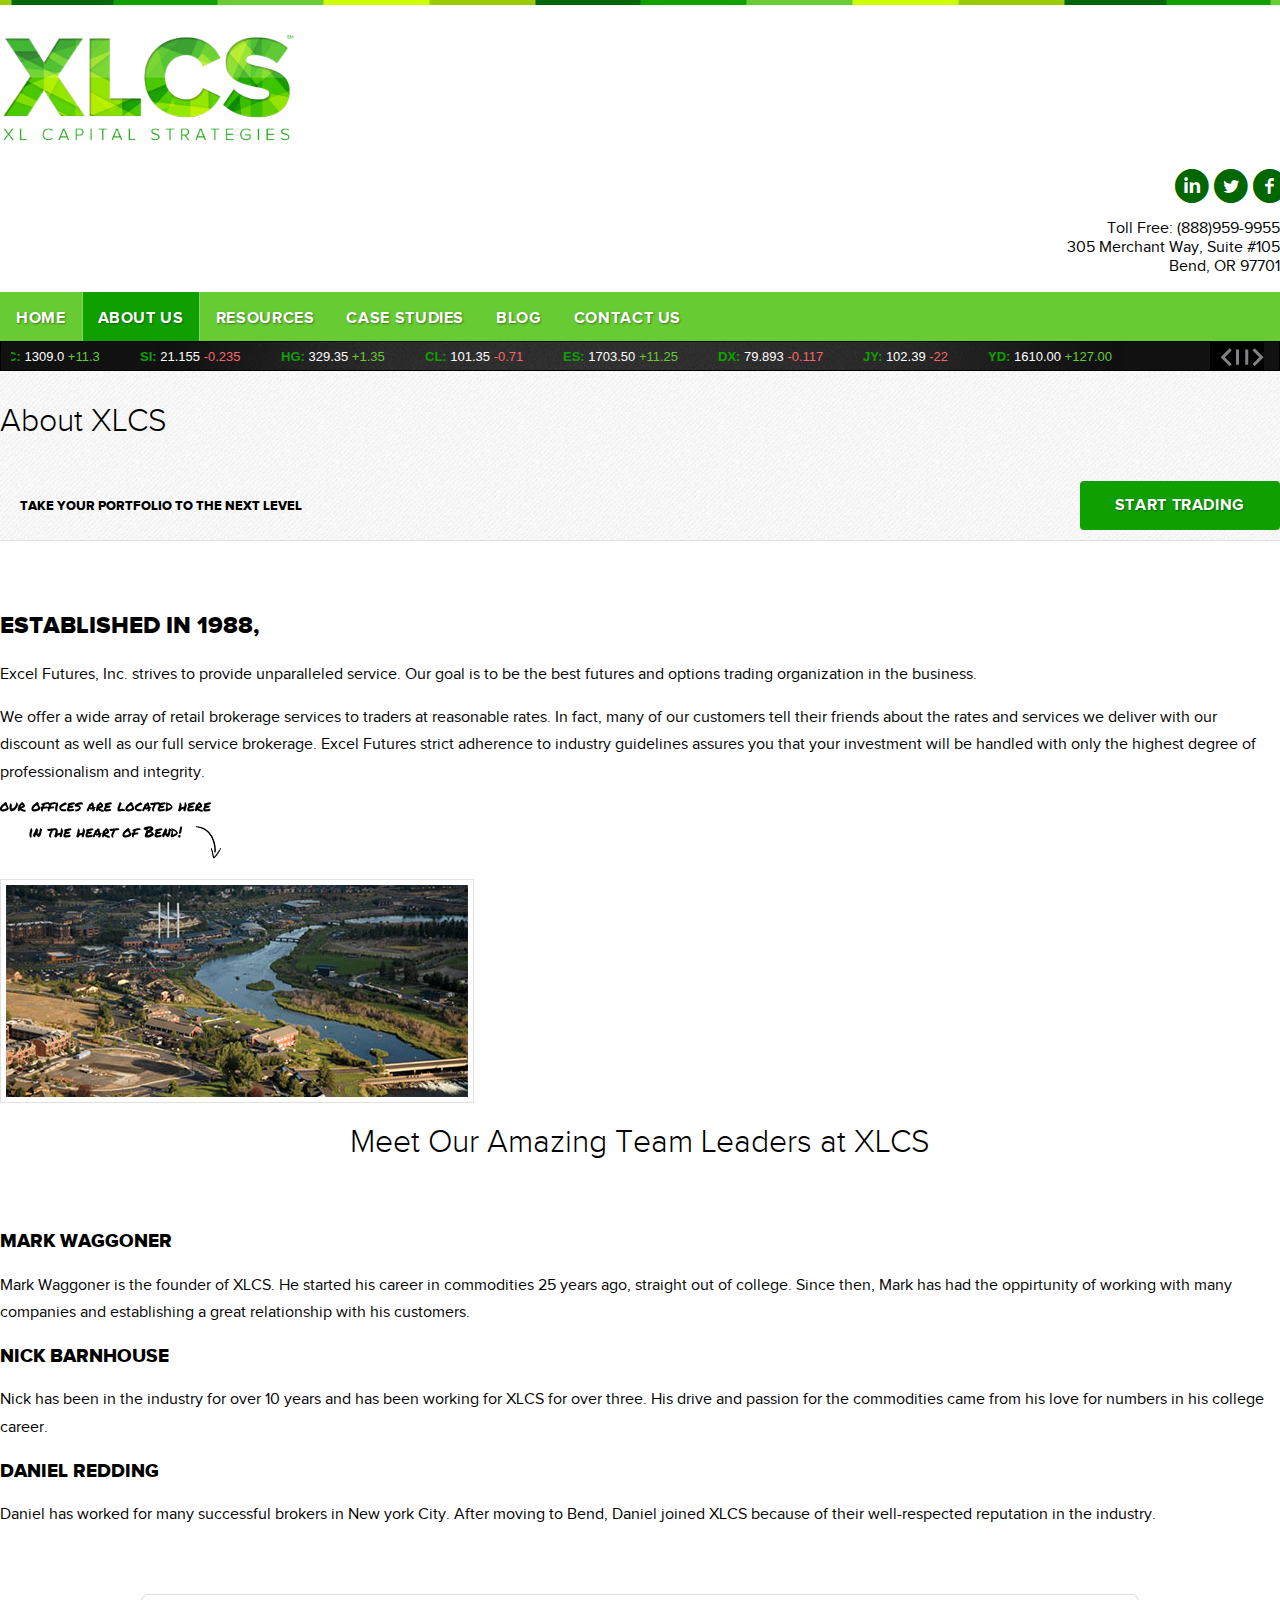
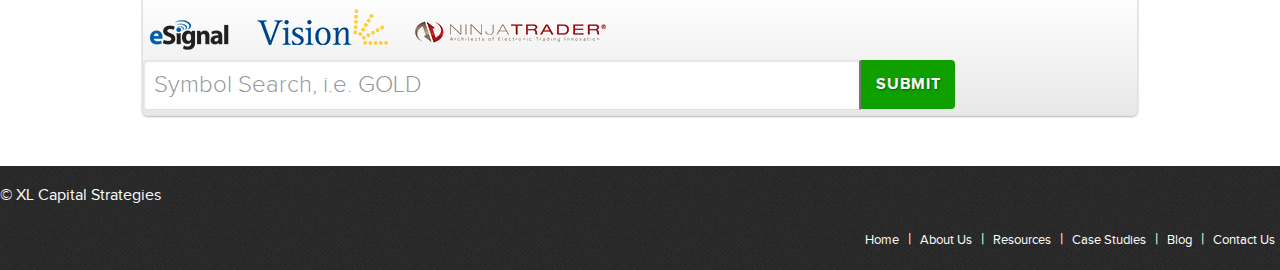
==== about-us.html @ c9a32fd8 "Transfered Website" ====
<!DOCTYPE hmtl>
<html lang="en">
	<head>
		<meta charset="utf-8" />
		<meta http-equiv="X-UA-Compatible" content="IE=edge,chrome=1"> 
		<meta name="viewport" content="width=device-width, initial-scale=1.0"> 
		
		<title>XL Capital Strategies | About Us</title>
		
		<!-- jQuery -->
		<script src="http://ajax.googleapis.com/ajax/libs/jquery/1.10.2/jquery.min.js"></script>
		
		<!-- Standard CSS -->
		<link rel="stylesheet" type="text/css" href="css/style.css">
		<link rel="stylesheet" type="text/css" href="css/normalize.css">
		
		<!-- Grid CSS -->
		<link rel="stylesheet" type="text/css" href="css/996-Grid/base.css">
		<link rel="stylesheet" type="text/css" href="css/996-Grid/grid.css">
		<link rel="stylesheet" type="text/css" href="css/996-Grid/style.css">
		
		<!-- Fontello/SVG Icons CSS & JS -->
		<link rel="stylesheet" type="text/css" href="fonts/fontello/css/fontello.css">
		<link rel="stylesheet" type="text/css" href="fonts/fontello/css/fontello-codes.css">
		<link rel="stylesheet" type="text/css" href="fonts/fontello/css/fontello-embedded.css">
		<link rel="stylesheet" type="text/css" href="fonts/fontello/css/fontello-ie7-codes.css">
		<link rel="stylesheet" type="text/css" href="fonts/fontello/css/fontello-ie7.css">
		<script src="fonts/fontello/config.json" type="text/javascript"></script>
		<script src="js/modernizr-2.6.2.min.js" type="text/javascript"></script>
		<script src="js/scripts.js" type="text/javascript"></script>
		
		<!-- FontFace -->
		<link rel="stylesheet" type="text/css" href="fonts/proxima-nova/stylesheet.css">
		
		
		<!-- Ticker CSS & JS -->
		<script src="js/jnewsticker-v1.1.12/newsticker.jquery.js" type="text/javascript"></script>
		<link rel="stylesheet" type="text/css" href="js/jnewsticker-v1.1.12/skins/dark.css">
		
		<!-- Responsive Menu -->
		<link rel="stylesheet" type="text/css" href="js/SlidePushMenus/css/component.css">
		
		<!--[if gte IE 9]>
			<style type="text/css">
				.gradient {
					filter: none;
					}
			</style>
		<![endif]-->	
	</head>
	
	<body class="about_page cbp-spmenu-push">
		<header>
			
			<div class="color_strip"></div>
			
			<div class="clear"></div>
			
			<div class="container">
					<div class="grid_8">
						<div class="logo"></div>
					</div>
					<div class="grid_4">
						<div class="contact_header">
							<ul class="social_buttons">
								<li><a class="icon-linkedin-circled" title="XL Capital Strategies Linked In" href="#"></a></li>
								<li><a class="icon-twitter-circled" title="XL Capital Strategies Twitter" href="#"></a></li>
								<li><a class="icon-facebook-circled" title="XL Capital Strategies Facebook" href="#"></a></li>
							</ul>
							<ul>
								<li>Toll Free: (888)959-9955</li>
								<li>305 Merchant Way, Suite #105<br>Bend, OR 97701</li>
							</ul>
						</div>
					</div>
			</div>
			<nav id="main_nav">
				<div class="container">
					<div class="grid_12">
						<ul>
							<li><a href="index.html">Home</a></li>
							<li class="current"><a href="about-us.html">About Us</a></li>
							<li><a href="resources.html">Resources</a></li>
							<li><a href="case-studies.html">Case Studies</a></li>
							<li><a href="blog.html">Blog</a></li>
							<li><a href="contact-us.html">Contact Us</a></li>
						</ul>
						
						<!-- Responsive Menu -->
						<div class="responsive_menu">
							<span class="menu_label">Menu</span> <a id="showRightPush"></a>
						</div>
						
						<nav class="cbp-spmenu cbp-spmenu-vertical cbp-spmenu-right" id="cbp-spmenu-s2">
							<h3>Menu</h3>
							<a href="index.html">Home</a>
							<a class="selected" href="about-us.html">About Us</a>
							<a href="resources.html">Resources</a>
							<a href="case-studies.html">Case Studies</a>
							<a href="blog.html">Blog</a>
							<a href="contact-us.html">Contact Us</a>
						</nav>
					</div>
				</div>
			</nav>
			
			<div id="ticker">
				<ul id="c_ticker" class="newsticker">
					<li><span class="symbol">GC:</span> 1309.0 <span class="high">+11.3</span></li>
					<li><span class="symbol">SI:</span> 21.155 <span class="low">-0.235</span></li>
					<li><span class="symbol">HG:</span> 329.35 <span class="high">+1.35</span></li>
					<li><span class="symbol">CL:</span> 101.35 <span class="low">-0.71</span></li>
					<li><span class="symbol">ES:</span> 1703.50 <span class="high">+11.25</span></li>
					<li><span class="symbol">DX:</span> 79.893 <span class="low">-0.117</span></li>
					<li><span class="symbol">JY:</span> 102.39 <span class="low">-22</span></li>
					<li><span class="symbol">YD:</span> 1610.00 <span class="high">+127.00</span></li>
				</ul>
			</div>
			
			</header>
			
			<div class="clear"></div>
			
			<section id="page_title">
				<div class="container">
					<div class="grid_5">
						<h1 class="thin">About XLCS</h1>
					</div>
					<div id="cta_container" class="grid_7">
						<h5>Take Your Portfolio To The Next Level</h5>
						<a class="button mid_green" href="contact-us.html">Start Trading</a>
					</div>
				</div>
			</section>
			
			<div class="clear"></div>
			
			<section id="main">
				<div class="container">
					<div class="grid_7">
						<h2>Established in 1988,</h2>
						<p>Excel Futures, Inc. strives to provide unparalleled service. Our goal is to be the best futures and options trading organization in the business.</p>

<p>We offer a wide array of retail brokerage services to traders at
reasonable rates. In fact, many of our customers tell their friends about the rates and services we deliver with our discount as well as our full
service brokerage. Excel Futures strict adherence to industry guidelines assures you that your investment will be handled with only the highest degree of professionalism and integrity.</p>
					</div>
					<div class="grid_5 about_photo">
						<div class="note"></div>
						<img src="images/bend.jpg" alt="history of XLCS">
					</div>
				</div>
			</section>
			
			<div class="clear"></div>
			
			<div class="container">
				<div class="grid_12">
					<h1 class="center thin headline">Meet Our Amazing Team Leaders at XLCS</h1>
				</div>
			</div>
			
			<div class="clear"></div>
			
			<div class="container">
				<div class="grid_4">
						<h3>Mark Waggoner</h3>
						<p>Mark Waggoner is the founder of XLCS. He started his career in commodities 25 years ago, straight out of college. Since then, Mark has had the oppirtunity of working with many companies and establishing a great
relationship with his customers.</p>
				</div>
				
				<div class="grid_4">
						<h3>Nick Barnhouse</h3>
						<p>Nick has been in the industry for over 10 years and has been working for XLCS for over three. His drive and passion for the commodities came from his love for numbers in his college career.</p>
				</div>
				
				<div class="grid_4">
						<h3>Daniel Redding</h3>
						<p>Daniel has worked for many successful brokers in New york City. After moving to Bend, Daniel joined XLCS because of their well-respected reputation in the industry.</p>
				</div>
			</div>
			
			<div class="clear"></div>
			
			<div id="symbol_search">
				<div class="container">
					<div class="grid_7">
						<ul class="platforms">
							<li><div class="esignal"></div></li>
							<li><div class="vision"></div></li>
							<li><div class="ninja"></div></li>
						</ul>
					</div>
					<div class="grid_5">
						<form>
							<input type="search" id="symbol_search_field" name="symbol" value="Symbol Search, i.e. GOLD" onblur="if (this.value == '') {this.value = 'Symbol Search, i.e. GOLD';}" onfocus="if (this.value == 'Symbol Search, i.e. GOLD') {this.value = '';}" />
 
							<input type="submit" class="button search_btn mid_green"
						</form>
					</div>
				</div>
			</div>
			
			<div class="clear"></div>

					
		<footer>
			<div class="container">
				<div class="grid_6">
					<p>&copy; XL Capital Strategies</p>
				</div>
				<div class="grid_6">
					<nav id="footer_nav">
						<p><a href="index.html">Home</a> | <a href="about-us.html">About Us</a> | <a href="resources.html">Resources</a> | <a href="case-studies.html">Case Studies</a> | <a href="blog.html">Blog</a> | <a href="contact-us.html">Contact Us</a></p>
					</nav>
				</div>
			</div>
		</footer>
		
	</body>
	
	<script src="js/SlidePushMenus/js/classie.js" type="text/javascript"></script>
	
	<script>
		(function($){
		$(document).ready(function() {
		$('#c_ticker').newsticker();
		});
		})(jQuery);
		
		var showRightPush = document.getElementById( 'showRightPush' ),
			menuRight = document.getElementById( 'cbp-spmenu-s2' ),
			body = document.body;
				
			showRightPush.onclick = function() {
				classie.toggle( this, 'active' );
				classie.toggle( body, 'cbp-spmenu-push-toleft' );
				classie.toggle( menuRight, 'cbp-spmenu-open' );
				disableOther( 'showRightPush' );
			};

			function disableOther( button ) {
				if( button !== 'showRightPush' ) {
					classie.toggle( showRightPush, 'disabled' );
				}
			}

	</script>

</html>
---- css/style.css ----
/* mid green: #0fa000 */
/* dark green: #006600 */
/* light green: #67cb33 */

/* General
------------------------------------------*/

* {
	-moz-box-sizing: border-box;
	-webkit-box-sizing: border-box;
	box-sizing: border-box;
}

body {
	font-family: 'proxima_nova_rg',helvetica,arial,sans-serif;
}


.container {
	overflow: hidden;
}

img {
}

.clear_50 {
	display: block;
	clear: both;
	width: 100%;
	height: 50px;
}


/* Typography
------------------------------------------*/


.thin {
	font-family: 'proxima_nova_lt',helvetica,arial,sans-serif;
	text-transform: none;
	font-weight: 300;
}

h1, h2, h3, h4, h5, h6 {
	font-family: 'proxima_nova_extrabold',helvetica,arial,sans-serif;
	text-transform: uppercase;
}

a {
	color: #0fa000;
	text-decoration: none;
	-webkit-transition: all 0.2s linear;
	-moz-transition: all 0.2s linear;
	-o-transition: all 0.2s linear;
	transition: all 0.2s linear;
}

p a:hover {
	text-decoration: underline;
}

p {
	font-size: 1em;
	line-height: 1.7em;
}

.center {
	text-align: center;
}

.headline {
	margin-bottom: 50px;
}


/* UX/UI Elements
------------------------------------------*/

.button {
	font-family: 'proxima_nova_bold',helvetica,arial,sans-serif;
	text-transform: uppercase;
	color:#fff;
	-webkit-text-shadow:1px 1px 2px rgba(0,0,0,0.4);
	-moz-text-shadow:1px 1px 2px rgba(0,0,0,0.4);
	text-shadow:1px 1px 2px rgba(0,0,0,0.4);
	text-decoration: none;
	-webkit-border-radius: 4px;
	-moz-border-radius: 4px;
	border-radius: 4px;
	padding: 15px 35px;
	font-size: 1em;
	letter-spacing: 0.04em;
	text-align: center;
	display: inline-block;
}

.button.dark_green {background:#006600;}
.button.mid_green {background:#0fa000;}
.button.light_green {background:#67cb33;}

.button.dark_green:hover {background:#006600;}
.button.mid_green:hover {background:#67cb33;}
.button.light_green:hover {background:#0fa000;}

.button_group {
	display: inline-block;
}

.button.fullwidth {
	width: 100%;
	display: block;
	padding-left: 0;
	padding-right: 0;
}


/* form elements */

input[type="submit"] {
-webkit-transition: all 0.2s linear;
	-moz-transition: all 0.2s linear;
	-o-transition: all 0.2s linear;
	transition: all 0.2s linear;
}

/* Symbol Search Bar */

.home #symbol_search {
	margin: -36px auto 50px;
}

#symbol_search {
	margin: 50px auto;
	border: 1px solid #e1e1e1;
	max-width: 996px;
	width: 100%;
	padding: 5px 0;
	border-radius: 6px;
	background: #ffffff;
	background: url([data-uri]);
	background: -moz-linear-gradient(top,  #ffffff 0%, #e7e7e7 100%);
	background: -webkit-gradient(linear, left top, left bottom, color-stop(0%,#ffffff), color-stop(100%,#e7e7e7));
	background: -webkit-linear-gradient(top,  #ffffff 0%,#e7e7e7 100%);
	background: -o-linear-gradient(top,  #ffffff 0%,#e7e7e7 100%);
	background: -ms-linear-gradient(top,  #ffffff 0%,#e7e7e7 100%);
	background: linear-gradient(to bottom,  #ffffff 0%,#e7e7e7 100%);
	filter: progid:DXImageTransform.Microsoft.gradient( startColorstr='#ffffff', endColorstr='#e7e7e7',GradientType=0 );
	box-shadow: 0px 1px 2px rgba(0,0,0,0.3);
	-moz-box-shadow: 0px 1px 2px rgba(0,0,0,0.3);
	-webkit-box-shadow: 0px 1px 2px rgba(0,0,0,0.3);
}

#symbol_search .container {
}

#symbol_search .platforms {
	padding: 0 7px;
	margin: 0;
}

#symbol_search .platforms li {
    list-style: none;
    display: inline-block;
    margin-right: 22px;
}

#symbol_search .platforms li:last-child {
	margin-right:0;
}

#symbol_search form {
	overflow: hidden;
	float: right;
	margin: 5px 0 0;
	width: 100%;
}

#symbol_search input[type="search"] {
	font-family: 'proxima_nova_lt',helvetica,arial,sans-serif;
	outline: none;
	border-top: 1px solid #e1e1e1;
	border-left: 1px solid #e1e1e1;
	border-bottom: 1px solid #e1e1e1;
	font-size: 1.5em;
	font-weight: 300;
	padding: 10px;
	color: #999;
	float: left;
	-webkit-border-radius: 4px 0 0 4px;
	-moz-border-radius: 4px 0 0 4px;
	border-radius: 4px 0 0 4px;
	width: 69.96%;
	box-shadow: 1px 1px 2px rgba(0,0,0,0.1) inset;
}

#symbol_search input[type="submit"].button {
	border: none;
	-webkit-border-radius: 0 4px 4px 0;
	-moz-border-radius: 0 4px 4px 0;
	border-radius: 0 4px 4px 0;
	float: left;
	padding:15px;
}

.esignal, .vision, .ninja {background: url("../images/platforms.png") no-repeat transparent; position: relative;}

.esignal {background-position: 0 0; width: 80px; height: 36px;}
.vision {background-position: -106px 0; width: 133px; height: 36px; top:-5px;}
.ninja {background-position: -269px 0; width: 192px; height: 50px; top:10px;}


/* Global Header
------------------------------------------*/

.color_strip {
	background: url("../images/color_strip.jpg") repeat-x center top;
	height: 5px;
	width: 100%;	
}

.logo {
	 background: url("../images/logo400_web.png") no-repeat center 0 transparent;
	 max-width: 300px;
	 height: 115px;
	 background-size: 100%;
	 margin-top: 24px;
}

.showRightPush {
	display: none;
}


nav#main_nav {
	width: 100%;
	background: #67cb33;
	display: inline-block;
}

nav#main_nav ul {
	padding: 0;
	margin: 0;
}

nav#main_nav ul li.current {
	background: #0fa000;
	border-right: 1px solid rgba(255,255,255,0.5);
	border-left: 1px solid rgba(255,255,255,0.5);
}

nav#main_nav ul li {
	border-right: 1px solid #67cb33;
	border-left: 1px solid #67cb33;
	display: inline-block;
	line-height: 1em;
	float: left;
}

nav#main_nav ul li a {
	font-family: 'proxima_nova_bold',helvetica,arial,sans-serif;
	-webkit-text-shadow:1px 1px 2px rgba(0,0,0,0.4);
	-moz-text-shadow:1px 1px 2px rgba(0,0,0,0.4);
	text-shadow:1px 1px 2px rgba(0,0,0,0.4);
	text-transform: uppercase;
	color:#fff;
	text-decoration: none;
	padding: 19px 15px 14px;
	display: inline-block;
	letter-spacing: 0.04em;
}

nav#main_nav ul li a:hover {
	background: #0fa000;
}

.responsive_menu {display: none;}

.responsive_menu .menu_label {
	font-family: 'proxima_nova_bold',helvetica,arial,sans-serif;
	-webkit-text-shadow:1px 1px 2px rgba(0,0,0,0.4);
	-moz-text-shadow:1px 1px 2px rgba(0,0,0,0.4);
	text-shadow:1px 1px 2px rgba(0,0,0,0.4);
	text-transform: uppercase;
	color:#fff;
	float: left;
	font-size: 1.4em;
line-height: 1.3em;
	margin-right: 15px;
}


/* right */

.contact_header {
	margin-top: 24px;
}

.contact_header ul {
	list-style: none;	
	text-align: right;
}

.social_buttons {
	margin-bottom: 0;
}

.social_buttons li {
	width: 35px;
	display: inline-block;
	list-style: none;
}

.social_buttons li a {
	font-size: 2.2em;
	text-decoration: none;
	color:#006600;
}

.social_buttons li a:hover {
	color:#0fa000;
}

/* Intro & Page Title
------------------------------------------*/

#intro {
	background: url("../images/debut_light.png") repeat center top;
	padding: 60px 0 90px;
	border-bottom: 1px solid #e1e1e1;
}

#intro .button {
	float: left;
}

#intro .button_group a:first-child {
	margin-right: 20px;
}

#intro h1 {
	font-size: 2.5em;
}

#page_title {
	background: url("../images/debut_light.png") repeat center top;
	padding: 10px 0;
	border-bottom: 1px solid #e1e1e1;
}

#cta_container {
	padding-top: 20px;
	text-align: right;
}

#cta_container h5 {
	margin: 17px 0 0 20px;
	float: left;
}

#cta_container a {
	float: right;
}



/* Page Structure
------------------------------------------*/

section {
	overflow: hidden;
}

.pagination {
	padding: 0;
}

.pagination li {
	display: inline-block;
}

#breadcrumbs ul {
	margin: 0;
	padding: 0;
}

#breadcrumbs ul li {
	display:inline-block;
	list-style: none;
}

/* About Page
------------------------------------------*/

#main {
	padding: 50px 0 0;
}

.note {
	background: url("../images/note.png") no-repeat center top transparent;
	width: 221px;
	height: 57px;
	margin-bottom: 20px;
}

.about_photo img {
	overflow: hidden;
	border: 1px solid #e1e1e1 !important;
	background: #ffffff;
	padding: 5px;
}

/* Resources Page
------------------------------------------*/

.resource {
	display: inline-block;
}

#bottom_row {
	margin-top: 50px;
}

#top_row img, #bottom_row img {
	overflow: hidden;
	float: left;
	width: 120px;
	margin: 22px 12px 10px 0;
}

#top_row h4, #bottom_row h4 {
	margin-bottom: 10px;
}

#top_row p, #bottom_row p {
	margin: 0;
}

#top_row .button, #bottom_row .button {
	margin-top: 15px;
}


#top_row {
	margin-top: 50px;
}

/* Case Study Page
------------------------------------------*/

.case_cover {
	background: url("../images/download_bg.png") no-repeat center center #000000;
	margin-bottom: 20px;
	background-position: center -20px;
}

.case_cover img{
	-webkit-transition: all 0.2s linear;
	-moz-transition: all 0.2s linear;
	-o-transition: all 0.2s linear;
	transition: all 0.2s linear;
	zoom: 1;
	filter: alpha(opacity=100);
	opacity: 1.0;
}

.case_cover img:hover {
	cursor: pointer;
	zoom: 1;
	filter: alpha(opacity=15);
	opacity: 0.15;
}

/* Blog Page
------------------------------------------*/


.blog {
	
}

.entry_title {
	
}

.entry_title a {
	color:#000;
}

.entry_title a:hover {
	color:#0fa000;
}

.blog .featured_image {
	-webkit-border-radius: 6px;
	-moz-border-radius: 6px;
	border-radius: 6px;
	overflow: hidden;
}

.blog .meta_data {
	font-style: italic;
	font-size: 0.8em;
	border-top: 1px solid #e1e1e1;
	border-bottom: 1px solid #e1e1e1;
	list-style: none;
	padding: 0;
}

.blog .meta_data li {
	display: inline-block;
	margin: 0;
	padding: 2px 10px;
}

.blog .meta_data li a:hover {
	text-decoration: underline;
}

.blog .excerpt {}

/* Sidebar
------------------------------------------*/

#sidebar {
}

.widget {margin-bottom: 50px;}

.widget_title { text-align: center; border-bottom: 1px solid #e1e1e1;line-height: 2em; margin-top: 0;}

.categories {padding: 0;}
.categories li {list-style: none; padding: 10px 0; border-bottom: 1px dashed #e1e1e1;}
.categories li a:hover {text-decoration: underline;}

.categories li .post_number {
	font-weight: bold;
	color:#fff;
	background: #0fa000;
	-webkit-border-radius: 600px;
	-moz-border-radius: 600px;
	border-radius: 600px;
	float: right;
	width: 20px;
	height:20px;
	text-align: center;
	padding-top: 4px;
	font-size: 0.6em;
}

/* Contact Form
------------------------------------------*/

#gmap iframe {
	width: 100%;
}

.form_container {
}

#contact_form {
	border: none;
	background: #ffffff;
}

#contact_form input[type="text"] {
	font-family: 'proxima_nova_lt',helvetica,arial,sans-serif;
	outline: none;
	border: 1px solid #e1e1e1;
	font-size: 1em;
	font-weight: 300;
	padding: 10px;
	color: #999;
	-webkit-border-radius: 4px;
	-moz-border-radius: 4px;
	border-radius: 4px;
	width: 100%;
	box-shadow: 1px 1px 2px rgba(0,0,0,0.1) inset;
	-webkit-transition: all 0.2s linear;
	-moz-transition: all 0.2s linear;
	-o-transition: all 0.2s linear;
	transition: all 0.2s linear;
}

#contact_form input[type="text"]:focus, #contact_form textarea:focus {
	border: 1px solid #67cb33;
}

#contact_form textarea {
	font-family: 'proxima_nova_lt',helvetica,arial,sans-serif;
	outline: none;
	border: 1px solid #e1e1e1;
	font-size: 1em;
	font-weight: 300;
	padding: 10px;
	color: #999;
	-webkit-border-radius: 4px;
	-moz-border-radius: 4px;
	border-radius: 4px;
	width: 100%;
	height: 200px;
	box-shadow: 1px 1px 2px rgba(0,0,0,0.1) inset;
	resize: none;
	-webkit-transition: all 0.2s linear;
	-moz-transition: all 0.2s linear;
	-o-transition: all 0.2s linear;
	transition: all 0.2s linear;
}

#contact_form input[type="submit"].button {
	border: none;
	outline: none;
}

.contact_info {
	padding: 0;
	text-align: left;
	list-style: none;
}

.contact_info li {
	margin-bottom: 20px;
}

.contact_info li a:hover {
	text-decoration: underline;
}

.contact_info i {
	text-align: center;
	width: 30px;
	float: left;
	height: 30px;
	-webkit-border-radius: 600px;
	-moz-border-radius: 600px;
	border-radius: 600px;
	background:#006600;
	display: inline-block;
	margin-bottom: 15px;
	color:#ffffff;;
	margin: 0 10px 10px 0;
	padding-top: 6px;
}

/* Footer
------------------------------------------*/

footer {
background:url("../images/debut_dark.png") repeat center 0 #000000;
color: #fff;
margin-top: 50px;
}

#footer_nav {text-align: right;}
#footer_nav a {color:#fff;padding: 0 5px; font-size: 0.8em;}


/* Responsive Code
------------------------------------------*/

@media only screen and (min-width: 768px) and (max-width: 995px) {

/* Home
------------------------------------------*/

	/* Above the fold */
	#intro .button_group a:first-child {margin-right: 18px;}
	
	/* Symbol Search */
	#symbol_search {border-radius: 0;}
	#symbol_search input[type="search"] {width: 61.5%;}
	#symbol_search .platforms li {margin-right: 2px;}

/* Pages
------------------------------------------*/

	/* header */
	#cta_container h5 { width: 200px; margin-top: 10px; text-align: left;}
	
	
/* Resources Pages
------------------------------------------*/
	#top_row img, #bottom_row img {
		width: 100%;
	}

}

@media only screen and (max-width: 767px) {

/* Home
------------------------------------------*/

	/* Above the fold/Intro */
	#intro .button_group a:first-child {margin-right: 0; margin-bottom: 20px}
	#intro .button_group a.button {width: 100%;}
	#intro .grid_5 {display: none;}
	
	/* Symbol Search */
	#symbol_search {border-radius: 0;}
	#symbol_search .platforms li {margin-right: 2px;}
	#symbol_search .platforms {display: none;}
	#symbol_search input[type="search"] {width:68.9%;}
	#symbol_search .grid_5 {padding: 0;}
	

/* Pages
------------------------------------------*/
	/* header */
	.responsive_menu {
		display: inline-block;
		margin: 15px 0;
		float: right;
	}
	
	.responsive_menu #showRightPush {
		float: left;
	}
	nav#main_nav ul { display: none; }
	
	#page_title h1 {text-align: center;}
	#cta_container {text-align: center;}
	#cta_container h5 {text-align: center; margin: 10px auto; float: none;}
	#cta_container a {float:none;}
	#cta_container {text-align: center; padding: 0 0 20px;}
	.logo {text-align: center; margin:24px auto 0;}
	.contact_header ul {padding: 0; text-align: center;}
	
	/* Symbol Search */
	#symbol_search input[type="search"] {width:55%;}
	
	/* footer */
	footer {text-align: center;}
	
/* Resources Pages
------------------------------------------*/
	#top_row img, #bottom_row img {
		width: 100%;
	}
	
}

@media only screen and (max-width: 479px) {
}
---- fonts/fontello/css/fontello.css ----
@font-face {
  font-family: 'fontello';
  src: url('../font/fontello.eot?47608308');
  src: url('../font/fontello.eot?47608308#iefix') format('embedded-opentype'),
       url('../font/fontello.woff?47608308') format('woff'),
       url('../font/fontello.ttf?47608308') format('truetype'),
       url('../font/fontello.svg?47608308#fontello') format('svg');
  font-weight: normal;
  font-style: normal;
}
/* Chrome hack: SVG is rendered more smooth in Windozze. 100% magic, uncomment if you need it. */
/* Note, that will break hinting! In other OS-es font will be not as sharp as it could be */
/*
@media screen and (-webkit-min-device-pixel-ratio:0) {
  @font-face {
    font-family: 'fontello';
    src: url('../font/fontello.svg?47608308#fontello') format('svg');
  }
}
*/
 
 [class^="icon-"]:before, [class*=" icon-"]:before {
  font-family: "fontello";
  font-style: normal;
  font-weight: normal;
  speak: none;
 
  display: inline-block;
  text-decoration: inherit;
  width: 1em;
  margin-right: .2em;
  text-align: center;
  /* opacity: .8; */
 
  /* For safety - reset parent styles, that can break glyph codes*/
  font-variant: normal;
  text-transform: none;
     
  /* fix buttons height, for twitter bootstrap */
  line-height: 1em;
 
  /* Animation center compensation - margins should be symmetric */
  /* remove if not needed */
  margin-left: .2em;
 
  /* you can be more comfortable with increased icons size */
  /* font-size: 120%; */
 
  /* Uncomment for 3D effect */
  /* text-shadow: 1px 1px 1px rgba(127, 127, 127, 0.3); */
}
 
.icon-mail:before { content: '\e804'; } /* '' */
.icon-location:before { content: '\e803'; } /* '' */
.icon-phone:before { content: '\e805'; } /* '' */
.icon-twitter-circled:before { content: '\e801'; } /* '' */
.icon-facebook-circled:before { content: '\e800'; } /* '' */
.icon-linkedin-circled:before { content: '\e802'; } /* '' */
---- fonts/fontello/css/fontello-codes.css ----
.icon-mail:before { content: '\e804'; } /* '' */
.icon-location:before { content: '\e803'; } /* '' */
.icon-phone:before { content: '\e805'; } /* '' */
.icon-twitter-circled:before { content: '\e801'; } /* '' */
.icon-facebook-circled:before { content: '\e800'; } /* '' */
.icon-linkedin-circled:before { content: '\e802'; } /* '' */
---- fonts/fontello/css/fontello-embedded.css ----
@font-face {
  font-family: 'fontello';
  src: url('../font/fontello.eot?15449564');
  src: url('../font/fontello.eot?15449564#iefix') format('embedded-opentype'),
       url('../font/fontello.svg?15449564#fontello') format('svg');
  font-weight: normal;
  font-style: normal;
}
@font-face {
  font-family: 'fontello';
  src: url('[data-uri]') format('woff'),
       url('[data-uri]') format('truetype');
}
/* Chrome hack: SVG is rendered more smooth in Windozze. 100% magic, uncomment if you need it. */
/* Note, that will break hinting! In other OS-es font will be not as sharp as it could be */
/*
@media screen and (-webkit-min-device-pixel-ratio:0) {
  @font-face {
    font-family: 'fontello';
    src: url('../font/fontello.svg?15449564#fontello') format('svg');
  }
}
*/
 
 [class^="icon-"]:before, [class*=" icon-"]:before {
  font-family: "fontello";
  font-style: normal;
  font-weight: normal;
  speak: none;
 
  display: inline-block;
  text-decoration: inherit;
  width: 1em;
  margin-right: .2em;
  text-align: center;
  /* opacity: .8; */
 
  /* For safety - reset parent styles, that can break glyph codes*/
  font-variant: normal;
  text-transform: none;
     
  /* fix buttons height, for twitter bootstrap */
  line-height: 1em;
 
  /* Animation center compensation - margins should be symmetric */
  /* remove if not needed */
  margin-left: .2em;
 
  /* you can be more comfortable with increased icons size */
  /* font-size: 120%; */
 
  /* Uncomment for 3D effect */
  /* text-shadow: 1px 1px 1px rgba(127, 127, 127, 0.3); */
}
.icon-mail:before { content: '\e804'; } /* '' */
.icon-location:before { content: '\e803'; } /* '' */
.icon-phone:before { content: '\e805'; } /* '' */
.icon-twitter-circled:before { content: '\e801'; } /* '' */
.icon-facebook-circled:before { content: '\e800'; } /* '' */
.icon-linkedin-circled:before { content: '\e802'; } /* '' */
---- fonts/fontello/css/fontello-ie7-codes.css ----
.icon-mail { *zoom: expression( this.runtimeStyle['zoom'] = '1', this.innerHTML = '&#xe804;&nbsp;'); }
.icon-location { *zoom: expression( this.runtimeStyle['zoom'] = '1', this.innerHTML = '&#xe803;&nbsp;'); }
.icon-phone { *zoom: expression( this.runtimeStyle['zoom'] = '1', this.innerHTML = '&#xe805;&nbsp;'); }
.icon-twitter-circled { *zoom: expression( this.runtimeStyle['zoom'] = '1', this.innerHTML = '&#xe801;&nbsp;'); }
.icon-facebook-circled { *zoom: expression( this.runtimeStyle['zoom'] = '1', this.innerHTML = '&#xe800;&nbsp;'); }
.icon-linkedin-circled { *zoom: expression( this.runtimeStyle['zoom'] = '1', this.innerHTML = '&#xe802;&nbsp;'); }
---- fonts/fontello/css/fontello-ie7.css ----
[class^="icon-"], [class*=" icon-"] {
  font-family: 'fontello';
  font-style: normal;
  font-weight: normal;
 
  /* fix buttons height */
  line-height: 1em;
 
  /* you can be more comfortable with increased icons size */
  /* font-size: 120%; */
}
 
.icon-mail { *zoom: expression( this.runtimeStyle['zoom'] = '1', this.innerHTML = '&#xe804;&nbsp;'); }
.icon-location { *zoom: expression( this.runtimeStyle['zoom'] = '1', this.innerHTML = '&#xe803;&nbsp;'); }
.icon-phone { *zoom: expression( this.runtimeStyle['zoom'] = '1', this.innerHTML = '&#xe805;&nbsp;'); }
.icon-twitter-circled { *zoom: expression( this.runtimeStyle['zoom'] = '1', this.innerHTML = '&#xe801;&nbsp;'); }
.icon-facebook-circled { *zoom: expression( this.runtimeStyle['zoom'] = '1', this.innerHTML = '&#xe800;&nbsp;'); }
.icon-linkedin-circled { *zoom: expression( this.runtimeStyle['zoom'] = '1', this.innerHTML = '&#xe802;&nbsp;'); }
---- fonts/proxima-nova/stylesheet.css ----
/* Generated by Font Squirrel (http://www.fontsquirrel.com) on October 30, 2012 */

@font-face {
    font-family: 'proxima_nova_lt';
    src: url('proximanova-light-webfont.eot');
    src: url('proximanova-light-webfont.eot?#iefix') format('embedded-opentype'),
         url('proximanova-light-webfont.woff') format('woff'),
         url('proximanova-light-webfont.ttf') format('truetype'),
         url('proximanova-light-webfont.svg#proxima_nova_lt') format('svg');
    font-weight: normal;
    font-style: normal;

}

@font-face {
    font-family: 'proxima_nova_rg';
    src: url('proximanova-regular-webfont.eot');
    src: url('proximanova-regular-webfont.eot?#iefix') format('embedded-opentype'),
         url('proximanova-regular-webfont.woff') format('woff'),
         url('proximanova-regular-webfont.ttf') format('truetype'),
         url('proximanova-regular-webfont.svg#proxima_nova_rg') format('svg');
    font-weight: normal;
    font-style: normal;

}

@font-face {
    font-family: 'proxima_nova_bold';
    src: url('proximanova-bold-webfont.eot');
    src: url('proximanova-bold-webfont.eot?#iefix') format('embedded-opentype'),
         url('proximanova-bold-webfont.woff') format('woff'),
         url('proximanova-bold-webfont.ttf') format('truetype'),
         url('proximanova-bold-webfont.svg#proxima_nova_bold') format('svg');
    font-weight: normal;
    font-style: normal;

}

@font-face {
    font-family: 'proxima_nova_extrabold';
    src: url('proximanova-extrabold-webfont.eot');
    src: url('proximanova-extrabold-webfont.eot?#iefix') format('embedded-opentype'),
         url('proximanova-extrabold-webfont.woff') format('woff'),
         url('proximanova-extrabold-webfont.ttf') format('truetype'),
         url('proximanova-extrabold-webfont.svg#proxima_nova_extrabold') format('svg');
    font-weight: normal;
    font-style: normal;

}
---- js/jnewsticker-v1.1.12/skins/dark.css ----
/**

"Corporate Blue"" skin for jQuery newsticker
 
Design & code by Studio 164a

**/ 
 
 
.newsticker_wrapper {
    font: 13px Arial, Helvetica, sans-serif;
    color: #fff;    
    border:1px solid #000;
    line-height: 30px;        
    height: 30px;
    background: url('dark/ticker_bg.jpg') no-repeat center top #111;

   /* background-color: #000;
    background-position: bottom right;
    background-image: -webkit-gradient(linear, 0% 0%, 100% 0%, from(#000), color-stop(0.5, #464648), to(#000)); 
    background-image: -webkit-linear-gradient(left, #000, #464648 50%, #000); /* Safari 5.1+, Mobile Safari, Chrome 10+ */
  /*  background-image: -moz-linear-gradient(left, #000, #464648 50%, #000); /* Firefox 3.6+ */   
  /*  background-image: -ms-linear-gradient(left, #000, #464648 50%, #000); /* IE 10+ */
  /*  background-image: -o-linear-gradient(left, #000, #464648 50%, #000); /* Opera 11.10+ */    
  /*  -webkit-text-size-adjust: none; */
} 

.newsticker_wrapper h4 {
    color: #fff46f;
    height: 100%;
    overflow: hidden;
    padding: 0 14px 0 11px;
    margin: 0 11px 0 0;
    font-style: italic;
    background: transparent url('dark/title_separator.png') no-repeat 100% 6px;
}

.newsticker a {
    color: #fff46f;
}

.newsticker {
    height: 30px;
    margin: 0;
    padding: 0;    
}

.newsticker li {
    padding: 0 15px;
    list-style-type: none;
    list-style-image: none;
} 

.newsticker_controls {
    position: absolute;
    right: 15px;
    top: 0;
    list-style-type: none;
    list-style-image: none;    
    background-color: #000;
    z-index: 30;
    margin: 0;
    padding-left: 10px;
}

.newsticker_controls li {
    float: left;    
    height: 30px;
    background-repeat: no-repeat;
    background-color: #000;
    cursor: pointer;
}

.newsticker_controls .previous,
.newsticker_controls .next {
    width: 12px;
}

.newsticker_controls .pause,
.newsticker_controls .resume {
    width: 13px;
    padding: 0 10px;
    background-position: center;
}

.newsticker_controls .pause {
    background-image: url('dark/pause.png');           
}

.newsticker_controls .resume {
    background-image: url('dark/resume.png');       
}

.newsticker_controls .previous {
    background-image: url('dark/previous.png');   
    background-position: left center;
}

.newsticker_controls .next {
    background-image: url('dark/next.png');   
    background-position: right center;
}


/* Reveal */
.newsticker_style_reveal .newsticker li {

}

/* Scroll */
.newsticker_style_scroll .newsticker li {
    margin-right: 40px;
    padding: 0;
}

.newsticker_scroller {
    margin: 0 10px;
}

.high {color:#67cb33;}
.low {color:#f66969;}
.symbol {color:#0fa000; font-weight: bold;}



/*
THE MARKUP:

<div class="newsticker_wrapper">
	<h4>The Latest</h4>
	<ul class="newsticker">
		<li>Lorem ipsum dolor sit amet, consectetur adipisicing elit...</li>
		<li>Lorem ipsum dolor sit amet, consectetur adipisicing elit...</li>
		<li>Lorem ipsum dolor sit amet, consectetur adipisicing elit...</li>
		<li>Lorem ipsum dolor sit amet, consectetur adipisicing elit...</li>
		<li>Lorem ipsum dolor sit amet, consectetur adipisicing elit...</li>
	</ul>
</div>
*/
---- js/SlidePushMenus/css/component.css ----
/* General styles for all menus */
.cbp-spmenu {
	background:url("../../../images/debut_dark.png") repeat center 0 #000000;
	position: fixed;
}

.cbp-spmenu h3 {
	color: #fff;
	font-size: 1.9em;
	padding: 20px;
	margin: 0;
	font-weight: 300;
	background: #006600;
}

.cbp-spmenu a {
	font-family: 'proxima_nova_bold',helvetica,arial,sans-serif;
	-webkit-text-shadow:1px 1px 2px rgba(0,0,0,0.4);
	-moz-text-shadow:1px 1px 2px rgba(0,0,0,0.4);
	text-shadow:1px 1px 2px rgba(0,0,0,0.4);
	text-transform: uppercase;
	color:#fff;
	text-decoration: none;
	letter-spacing: 0.04em;
	font-family: 'proxima_nova_bold',helvetica,arial,sans-serif;
	display: block;
}

.cbp-spmenu a.selected {
	background: #67cb33;
}

.cbp-spmenu a:hover {
	background: #0fa000;
}

.cbp-spmenu a:active {
	background: #afdefa;
	color: #47a3da;
}


#showRightPush {
	background:url("../../../images/renav_icon.png") repeat center 0 transparent;
	width: 38px;
	height: 29px;
	text-indent: -99999px;
	cursor: pointer;
	display: inline-block;
}

/* Orientation-dependent styles for the content of the menu */

.cbp-spmenu-vertical {
	width: 240px;
	height: 100%;
	top: 0;
	z-index: 1000;
}

.cbp-spmenu-vertical a {
	padding: 1em;
}

.cbp-spmenu-horizontal {
	width: 100%;
	height: 150px;
	left: 0;
	z-index: 1000;
	overflow: hidden;
}

.cbp-spmenu-horizontal h3 {
	height: 100%;
	width: 20%;
	float: left;
}

.cbp-spmenu-horizontal a {
	float: left;
	width: 20%;
	padding: 0.8em;
	border-left: 1px solid #258ecd;
}

/* Vertical menu that slides from the left or right */

.cbp-spmenu-left {
	left: -240px;
}

.cbp-spmenu-right {
	right: -240px;
}

.cbp-spmenu-left.cbp-spmenu-open {
	left: 0px;
}

.cbp-spmenu-right.cbp-spmenu-open {
	right: 0px;
}

/* Horizontal menu that slides from the top or bottom */

.cbp-spmenu-top {
	top: -150px;
}

.cbp-spmenu-bottom {
	bottom: -150px;
}

.cbp-spmenu-top.cbp-spmenu-open {
	top: 0px;
}

.cbp-spmenu-bottom.cbp-spmenu-open {
	bottom: 0px;
}

/* Push classes applied to the body */

.cbp-spmenu-push {
	overflow-x: hidden;
	position: relative;
	left: 0;
}

.cbp-spmenu-push-toright {
	left: 240px;
}

.cbp-spmenu-push-toleft {
	left: -240px;
}

/* Transitions */

.cbp-spmenu,
.cbp-spmenu-push {
	-webkit-transition: all 0.3s ease;
	-moz-transition: all 0.3s ease;
	transition: all 0.3s ease;
}

/* Example media queries */

@media screen and (max-width: 55.1875em){

	.cbp-spmenu-horizontal {
		font-size: 75%;
		height: 110px;
	}

	.cbp-spmenu-top {
		top: -110px;
	}

	.cbp-spmenu-bottom {
		bottom: -110px;
	}

}

@media screen and (max-height: 26.375em){

	.cbp-spmenu-vertical {
		font-size: 90%;
		width: 190px;
	}

	.cbp-spmenu-left,
	.cbp-spmenu-push-toleft {
		left: -190px;
	}

	.cbp-spmenu-right {
		right: -190px;
	}

	.cbp-spmenu-push-toright {
		left: 190px;
	}
}
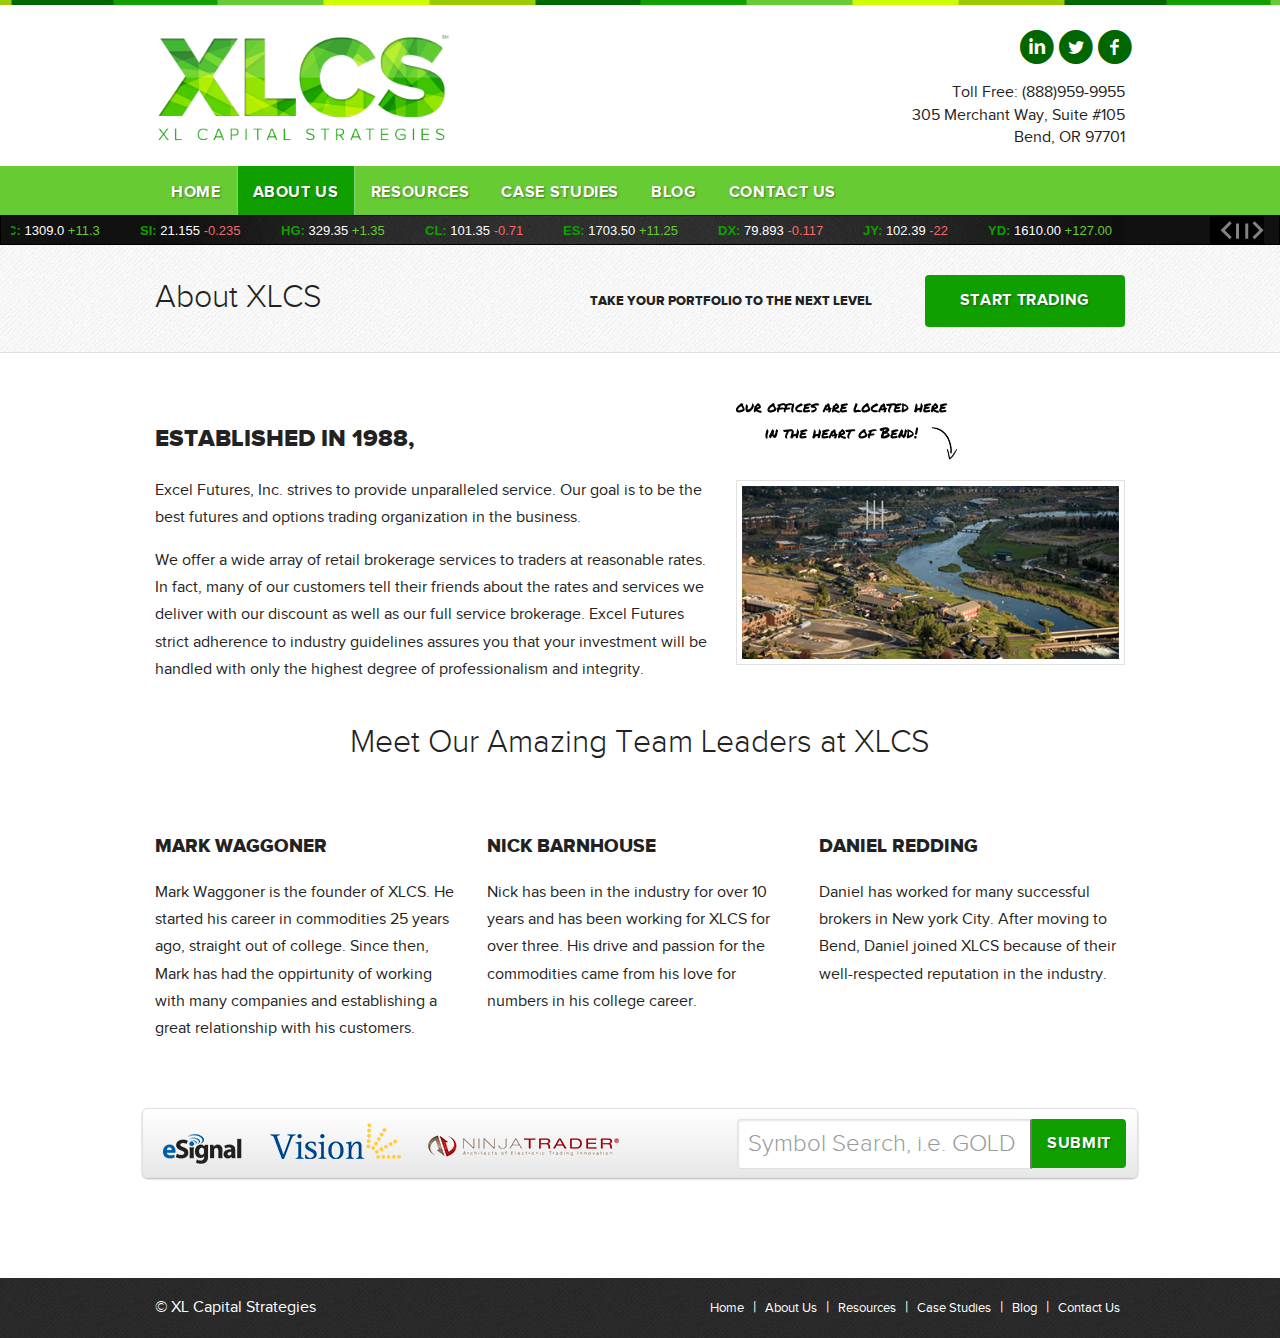
==== commit 55355dfc: "Centered Footer Text & Linked Logo" ====
--- a/about-us.html
+++ b/about-us.html
@@ -58,7 +58,7 @@
 			
 			<div class="container">
 					<div class="grid_8">
-						<div class="logo"></div>
+						<a href="index.html"><div class="logo"></div></a>
 					</div>
 					<div class="grid_4">
 						<div class="contact_header">
--- a/css/style.css
+++ b/css/style.css
@@ -736,6 +736,13 @@
 	#top_row img, #bottom_row img {
 		width: 100%;
 	}
+
+/* Footer
+------------------------------------------*/
+	
+#footer_nav {
+	text-align: center !important;
+}
 	
 }
 
--- a/css/996-Grid/base.css
+++ b/css/996-Grid/base.css
@@ -0,0 +1,294 @@
+/*
+Responsive 996px grid system ~ Base CSS.
+
+Uses the HTML5 Boilerplate by Paul Irish with a few tweaks
+html5boilerplate.com
+
+*/
+
+
+/* ==========================================================================
+   Base styles: opinionated defaults
+   ========================================================================== */
+
+html,
+button,
+input,
+select,
+textarea {
+    color: #222;}
+
+body {
+    font-size: 1em;
+    line-height: 1.4;
+}
+
+/*
+ * Remove text-shadow in selection highlight: h5bp.com/i
+ * These selection declarations have to be separate.
+ * Customize the background color to match your design.
+ */
+
+::-moz-selection {
+    background: #b3d4fc;
+    text-shadow: none;
+}
+
+::selection {
+    background: #b3d4fc;
+    text-shadow: none;
+}
+
+/*
+ * A better looking default horizontal rule
+ */
+
+hr {
+    display: block;
+    height: 1px;
+    border: 0;
+    border-top: 1px solid #ccc;
+    margin: 1em 0;
+    padding: 0;
+}
+
+/*
+ * Remove the gap between images and the bottom of their containers: h5bp.com/i/440
+ */
+
+img {
+    vertical-align: middle;
+}
+
+/*
+ * Remove default fieldset styles.
+ */
+
+fieldset {
+    border: 0;
+    margin: 0;
+    padding: 0;
+}
+
+/*
+ * Allow only vertical resizing of textareas.
+ */
+
+textarea {
+    resize: vertical;
+}
+
+/* ==========================================================================
+   Chrome Frame prompt
+   ========================================================================== */
+
+.chromeframe {
+    margin: 0.2em 0;
+    background: #ccc;
+    color: #000;
+    padding: 0.2em 0;
+}
+
+/* ==========================================================================
+   Helper classes
+   ========================================================================== */
+
+/*
+ * Image replacement
+ */
+
+.ir {
+    background-color: transparent;
+    border: 0;
+    overflow: hidden;
+    /* IE 6/7 fallback */
+    *text-indent: -9999px;
+}
+
+.ir:before {
+    content: "";
+    display: block;
+    width: 0;
+    height: 150%;
+}
+
+/*
+ * Hide from both screenreaders and browsers: h5bp.com/u
+ */
+
+.hidden {
+    display: none !important;
+    visibility: hidden;
+}
+
+/*
+ * Hide only visually, but have it available for screenreaders: h5bp.com/v
+ */
+
+.visuallyhidden {
+    border: 0;
+    clip: rect(0 0 0 0);
+    height: 1px;
+    margin: -1px;
+    overflow: hidden;
+    padding: 0;
+    position: absolute;
+    width: 1px;
+}
+
+/*
+ * Extends the .visuallyhidden class to allow the element to be focusable
+ * when navigated to via the keyboard: h5bp.com/p
+ */
+
+.visuallyhidden.focusable:active,
+.visuallyhidden.focusable:focus {
+    clip: auto;
+    height: auto;
+    margin: 0;
+    overflow: visible;
+    position: static;
+    width: auto;
+}
+
+/*
+ * Hide visually and from screenreaders, but maintain layout
+ */
+
+.invisible {
+    visibility: hidden;
+}
+
+/*
+ * Clearfix: contain floats
+ *
+ * For modern browsers
+ * 1. The space content is one way to avoid an Opera bug when the
+ *    `contenteditable` attribute is included anywhere else in the document.
+ *    Otherwise it causes space to appear at the top and bottom of elements
+ *    that receive the `clearfix` class.
+ * 2. The use of `table` rather than `block` is only necessary if using
+ *    `:before` to contain the top-margins of child elements.
+ */
+
+.clearfix:before,
+.clearfix:after {
+    content: " "; /* 1 */
+    display: table; /* 2 */
+}
+
+.clearfix:after {
+    clear: both;
+}
+
+/*
+ * For IE 6/7 only
+ * Include this rule to trigger hasLayout and contain floats.
+ */
+
+.clearfix {
+    *zoom: 1;
+}
+
+
+/*
+ * Clear after each row
+ */
+
+.clear {
+	clear: both;
+	display: block;
+	overflow: hidden;
+	visibility: hidden;
+	width: 0;
+	height: 0;
+}
+
+/* ==========================================================================
+   EXAMPLE Media Queries for Responsive Design.
+   Theses examples override the primary ('mobile first') styles.
+   Modify as content requires.
+   ========================================================================== */
+
+@media only screen and (min-width: 35em) {
+    /* Style adjustments for viewports that meet the condition */
+}
+
+@media print,
+       (-o-min-device-pixel-ratio: 5/4),
+       (-webkit-min-device-pixel-ratio: 1.25),
+       (min-resolution: 120dpi) {
+    /* Style adjustments for high resolution devices */
+}
+
+/* ==========================================================================
+   Print styles.
+   Inlined to avoid required HTTP connection: h5bp.com/r
+   ========================================================================== */
+
+@media print {
+    * {
+        background: transparent !important;
+        color: #000 !important; /* Black prints faster: h5bp.com/s */
+        box-shadow: none !important;
+        text-shadow: none !important;
+    }
+
+    a,
+    a:visited {
+        text-decoration: underline;
+    }
+
+    a[href]:after {
+        content: " (" attr(href) ")";
+    }
+
+    abbr[title]:after {
+        content: " (" attr(title) ")";
+    }
+
+    /*
+     * Don't show links for images, or javascript/internal links
+     */
+
+    .ir a:after,
+    a[href^="javascript:"]:after,
+    a[href^="#"]:after {
+        content: "";
+    }
+
+    pre,
+    blockquote {
+        border: 1px solid #999;
+        page-break-inside: avoid;
+    }
+
+    thead {
+        display: table-header-group; /* h5bp.com/t */
+    }
+
+    tr,
+    img {
+        page-break-inside: avoid;
+    }
+
+    img {
+        max-width: 100% !important;
+    }
+
+    @page {
+        margin: 0.5cm;
+    }
+
+    p,
+    h2,
+    h3 {
+        orphans: 3;
+        widows: 3;
+    }
+
+    h2,
+    h3 {
+        page-break-after: avoid;
+    }
+}--- a/css/996-Grid/grid.css
+++ b/css/996-Grid/grid.css
@@ -0,0 +1,332 @@
+/*
+Responsive 996px grid system ~ Grid CSS.
+Copyright 2013, Josh Cope
+
+12 Columns ~ Margin left: 13px ~ Margin right: 13px
+
+Based on the 960.gs grid system - http://960.gs/
+by Nathan Smith
+
+Licensed under GPL and MIT
+*/
+
+/* =============================================================================
+   Base 966px Grid
+   ========================================================================== */
+   
+	body {min-width: 996px;}
+
+	/* Container */
+	.container {
+		margin-left: auto;
+		margin-right: auto;
+		width: 996px;
+	}
+
+	/* Global */
+	.grid_1,
+	.grid_2,
+	.grid_3,
+	.grid_4,
+	.grid_5,
+	.grid_6,
+	.grid_7,
+	.grid_8,
+	.grid_9,
+	.grid_10,
+	.grid_11,
+	.grid_12 {
+		display: inline;
+		float: left;
+		margin-left: 13px;
+		margin-right: 13px;
+	}
+
+	.push_1, .pull_1,
+	.push_2, .pull_2,
+	.push_3, .pull_3,
+	.push_4, .pull_4,
+	.push_5, .pull_5,
+	.push_6, .pull_6,
+	.push_7, .pull_7,
+	.push_8, .pull_8,
+	.push_9, .pull_9,
+	.push_10, .pull_10,
+	.push_11, .pull_11 {
+		position: relative;
+	}
+
+	/* Children (Alpha ~ First, Omega ~ Last) */
+	.alpha {margin-left: 0;}
+	.omega {margin-right: 0;}
+
+	/* Base Grid */
+	.container .grid_1 {width: 57px;}
+	.container .grid_2 {width: 140px;}
+	.container .grid_3 {width: 223px;}
+	.container .grid_4 {width: 306px;}
+	.container .grid_5 {width: 389px;}
+	.container .grid_6 {width: 472px;}
+	.container .grid_7 {width: 555px;}
+	.container .grid_8 {width: 638px;}
+	.container .grid_9 {width: 721px;}
+	.container .grid_10 {width: 804px;}
+	.container .grid_11 {width: 887px;}
+	.container .grid_12 {width: 970px;}
+
+	/* Prefix Extra Space */
+	.container .prefix_1 {padding-left: 83px;}
+	.container .prefix_2 {padding-left: 166px;}
+	.container .prefix_3 {padding-left: 249px;}
+	.container .prefix_4 {padding-left: 332px;}
+	.container .prefix_5 {padding-left: 415px;}
+	.container .prefix_6 {padding-left: 498px;}
+	.container .prefix_7 {padding-left: 581px;}
+	.container .prefix_8 {padding-left: 664px;}
+	.container .prefix_9 {padding-left: 747px;}
+	.container .prefix_10 {padding-left: 830px;}
+	.container .prefix_11 {padding-left: 913px;}
+
+	/* Suffix Extra Space */
+	.container .suffix_1 {padding-right: 83px;}
+	.container .suffix_2 {padding-right: 166px;}
+	.container .suffix_3 {padding-right: 249px;}
+	.container .suffix_4 {padding-right: 332px;}
+	.container .suffix_5 {padding-right: 415px;}
+	.container .suffix_6 {padding-right: 498px;}
+	.container .suffix_7 {padding-right: 581px;}
+	.container .suffix_8 {padding-right: 664px;}
+	.container .suffix_9 {padding-right: 747px;}
+	.container .suffix_10 {padding-right: 830px;}
+	.container .suffix_11 {padding-right: 913px;}
+
+	/* Push Space */
+	.container .push_1 {left: 83px;}
+	.container .push_2 {left: 166px;}
+	.container .push_3 {left: 249px;}
+	.container .push_4 {left: 332px;}
+	.container .push_5 {left: 415px;}
+	.container .push_6 {left: 498px;}
+	.container .push_7 {left: 581px;}
+	.container .push_8 {left: 664px;}
+	.container .push_9 {left: 747px;}
+	.container .push_10 {left: 830px;}
+	.container .push_11 {left: 913px;}
+
+	/* Pull Space */
+	.container .pull_1 {left: -83px;}
+	.container .pull_2 {left: -166px;}
+	.container .pull_3 {left: -249px;}
+	.container .pull_4 {left: -332px;}
+	.container .pull_5 {left: -415px;}
+	.container .pull_6 {left: -498px;}
+	.container .pull_7 {left: -581px;}
+	.container .pull_8 {left: -664px;}
+	.container .pull_9 {left: -747px;}
+	.container .pull_10 {left: -830px;}
+	.container .pull_11 {left: -913px;}
+
+	/* Images & Other Objects */
+	img, object, embed {	max-width: 100%;}
+	img { height: auto; }
+
+
+/* =============================================================================
+   768px Grid
+   ========================================================================== */
+
+@media only screen and (min-width: 768px) and (max-width: 995px) {
+	
+	body {min-width: 768px;}
+
+	/* Container | 768px */
+	.container {width: 768px;}
+
+	/* Global | 768px */
+	.grid_1,
+	.grid_2,
+	.grid_3,
+	.grid_4,
+	.grid_5,
+	.grid_6,
+	.grid_7,
+	.grid_8,
+	.grid_9,
+	.grid_10,
+	.grid_11,
+	.grid_12 {margin-left: 8px;
+		margin-right: 8px;}
+		
+
+	/* Base Grid | 768px */
+	.container .grid_1 {width: 48px;}
+	.container .grid_2 {width: 112px;}
+	.container .grid_3 {width: 176px;}
+	.container .grid_4 {width: 240px;}
+	.container .grid_5 {width: 304px;}
+	.container .grid_6 {width: 368px;}
+	.container .grid_7 {width: 432px;}
+	.container .grid_8 {width: 496px;}
+	.container .grid_9 {width: 560px;}
+	.container .grid_10 {width: 624px;}
+	.container .grid_11 {width: 688px;}
+	.container .grid_12 {width: 752px;}
+
+	/* Prefix Extra Space | 768px */
+	.container .prefix_1 {padding-left: 64px;}
+	.container .prefix_2 {padding-left: 128px;}
+	.container .prefix_3 {padding-left: 192px;}
+	.container .prefix_4 {padding-left: 256px;}
+	.container .prefix_5 {padding-left: 320px;}
+	.container .prefix_6 {padding-left: 384px;}
+	.container .prefix_7 {padding-left: 448px;}
+	.container .prefix_8 {padding-left: 512px;}
+	.container .prefix_9 {padding-left: 576px;}
+	.container .prefix_10 {padding-left: 640px;}
+	.container .prefix_11 {padding-left: 704px;}
+	
+	/* Suffix Extra Space | 768px */
+	.container .suffix_1 {padding-right: 64px;}
+	.container .suffix_2 {padding-right: 128px;}
+	.container .suffix_3 {padding-right: 192px;}
+	.container .suffix_4 {padding-right: 256px;}
+	.container .suffix_5 {padding-right: 320px;}
+	.container .suffix_6 {padding-right: 384px;}
+	.container .suffix_7 {padding-right: 448px;}
+	.container .suffix_8 {padding-right: 512px;}
+	.container .suffix_9 {padding-right: 576px;}
+	.container .suffix_10 {padding-right: 640px;}
+	.container .suffix_11 {padding-right: 704px;}
+
+	/* Push Space | 768px */
+	.container .push_1 {left: 64px;}
+	.container .push_2 {left: 128px;}
+	.container .push_3 {left: 192px;}
+	.container .push_4 {left: 256px;}
+	.container .push_5 {left: 320px;}
+	.container .push_6 {left: 384px;}
+	.container .push_7 {left: 448px;}
+	.container .push_8 {left: 512px;}
+	.container .push_9 {left: 576px;}
+	.container .push_10 {left: 640px;}
+	.container .push_11 {left: 704px;}
+
+	/* Pull Space | 768px */
+	.container .pull_1 {left: -64px;}
+	.container .pull_2 {left: -128px;}
+	.container .pull_3 {left: -192px;}
+	.container .pull_4 {left: -256px;}
+	.container .pull_5 {left: -320px;}
+	.container .pull_6 {left: -384px;}
+	.container .pull_7 {left: -448px;}
+	.container .pull_8 {left: -512px;}
+	.container .pull_9 {left: -576px;}
+	.container .pull_10 {left: -640px;}
+	.container .pull_11 {left: -704px;}
+	
+	/* Children (Alpha ~ First, Omega ~ Last) | 768 */
+	.alpha {margin-left: 0;}
+	.omega {margin-right: 0;}
+}
+
+
+/* =============================================================================
+   Less than 768px
+   ========================================================================== */
+   
+@media only screen and (max-width: 767px) {
+	
+	body{min-width:0;}
+	
+	/* Container */
+	.container { margin:0 auto; width:456px; overflow:hidden; }
+	
+	/* Global */
+	.container .grid_1,
+	.container .grid_2,
+	.container .grid_3,
+	.container .grid_4,
+	.container .grid_5,
+	.container .grid_6,
+	.container .grid_7,
+	.container .grid_8,
+	.container .grid_9,
+	.container .grid_10,
+	.container .grid_11,
+	.container .grid_12	{
+		width:416px;
+		clear: both;
+		float: none;
+		margin-left: 0;
+		margin-right: 0;
+		display:inline-block;
+		padding-left: 20px;
+		padding-right: 20px;
+		
+		/* IE 6&7 */
+		zoom:1;
+		*display:inline;
+	}
+	
+	/* Nested children need no padding */
+	.grid_1  .grid_1,
+	.grid_2  .grid_1, .grid_2  .grid_2,
+	.grid_3  .grid_1, .grid_3  .grid_2, .grid_3  .grid_3,
+	.grid_4  .grid_1, .grid_4  .grid_2, .grid_4  .grid_3, .grid_4  .grid_4,
+	.grid_5  .grid_1, .grid_5  .grid_2, .grid_5  .grid_3, .grid_5  .grid_4, .grid_5  .grid_5,
+	.grid_6  .grid_1, .grid_6  .grid_2, .grid_6  .grid_3, .grid_6  .grid_4, .grid_6  .grid_5, .grid_6  .grid_6,
+	.grid_7  .grid_1, .grid_7  .grid_2, .grid_7  .grid_3, .grid_7  .grid_4, .grid_7  .grid_5, .grid_7  .grid_6, .grid_7  .grid_7,
+	.grid_8  .grid_1, .grid_8  .grid_2, .grid_8  .grid_3, .grid_8  .grid_4, .grid_8  .grid_5, .grid_8  .grid_6, .grid_8  .grid_7, .grid_8  .grid_8,
+	.grid_9  .grid_1, .grid_9  .grid_2, .grid_9  .grid_3, .grid_9  .grid_4, .grid_9  .grid_5, .grid_9  .grid_6, .grid_9  .grid_7, .grid_9  .grid_8, .grid_9  .grid_9,
+	.grid_10  .grid_1, .grid_10  .grid_2, .grid_10  .grid_3, .grid_10  .grid_4, .grid_10  .grid_5, .grid_10  .grid_6, .grid_10  .grid_7, .grid_10  .grid_8, .grid_10  .grid_9, .grid_10  .grid_10,
+	.grid_11  .grid_1, .grid_11  .grid_2, .grid_11  .grid_3, .grid_11  .grid_4, .grid_11  .grid_5, .grid_11  .grid_6, .grid_11  .grid_7, .grid_11  .grid_8, .grid_11  .grid_9, .grid_11  .grid_10, .grid_11  .grid_11,
+	.grid_12  .grid_1, .grid_12  .grid_2, .grid_12  .grid_3, .grid_12  .grid_4, .grid_12  .grid_5, .grid_12  .grid_6, .grid_12  .grid_7, .grid_12  .grid_8, .grid_12  .grid_9, .grid_12  .grid_10, .grid_12  .grid_11, .grid_12  .grid_12	{
+		padding-left: 0px;
+		padding-right: 0px;
+	}
+	
+	.container .push_1, .container .push_2,
+	.container .push_3, .container .push_4, 
+	.container .push_5, .container .push_6,
+	.container .push_7, .container .push_8, 
+	.container .push_9, .container .push_10,
+	.container .push_11	{
+		left: 0;
+	}
+	.container .pull_1, .container .pull_2,
+	.container .pull_3, .container .pull_4,
+	.container .pull_5, .container .pull_6,
+	.container .pull_7, .container .pull_8,
+	.container .pull_9, .container .pull_10,
+	.container .pull_11	{
+		left: 0;
+	}	
+}
+
+
+/* =============================================================================
+   Less than 480px
+   ========================================================================== */
+@media only screen and (max-width: 479px) {
+	
+	/* Container */
+	
+	.container { width:300px;}
+	
+	/* Global */
+	
+	.container .grid_1,
+	.container .grid_2,
+	.container .grid_3,
+	.container .grid_4,
+	.container .grid_5,
+	.container .grid_6,
+	.container .grid_7,
+	.container .grid_8,
+	.container .grid_9,
+	.container .grid_10,
+	.container .grid_11,
+	.container .grid_12	{
+		width:260px;
+	}
+}--- a/css/996-Grid/style.css
+++ b/css/996-Grid/style.css
@@ -0,0 +1,45 @@
+/*
+Responsive 996px grid system ~ Style CSS.
+Copyright 2013, Josh Cope
+*/
+
+/* =============================================================================
+   Site Styles
+   ========================================================================== */
+
+/* =============================================================================
+   Page Styles
+   ========================================================================== */
+
+/* =============================================================================
+   Media Queries
+   ========================================================================== */
+
+/* Tablet Portrait size to Base 996px */
+@media only screen and (min-width: 768px) and (max-width: 995px) {}
+
+/* All Mobile Sizes */
+@media only screen and (max-width: 767px) {}
+
+/* Mobile Landscape Size to Tablet Portrait */
+@media only screen and (min-width: 480px) and (max-width: 767px) {}
+
+/* Mobile Portrait Size to Mobile Landscape Size */
+@media only screen and (max-width: 479px) {}
+
+
+/* =============================================================================
+   Font-Face
+   ========================================================================== */
+/* This is the proper syntax for an @font-face file
+
+/* @font-face {
+font-family: 'FontName';
+src: url('../fonts/FontName.eot');
+src: url('../fonts/FontName.eot?iefix') format('embedded-opentype'),
+url('../fonts/FontName.woff') format('woff'),
+url('../fonts/FontName.ttf') format('truetype'),
+url('../fonts/FontName.svg#FontName') format('svg');
+font-weight: normal;
+font-style: normal; }
+*/